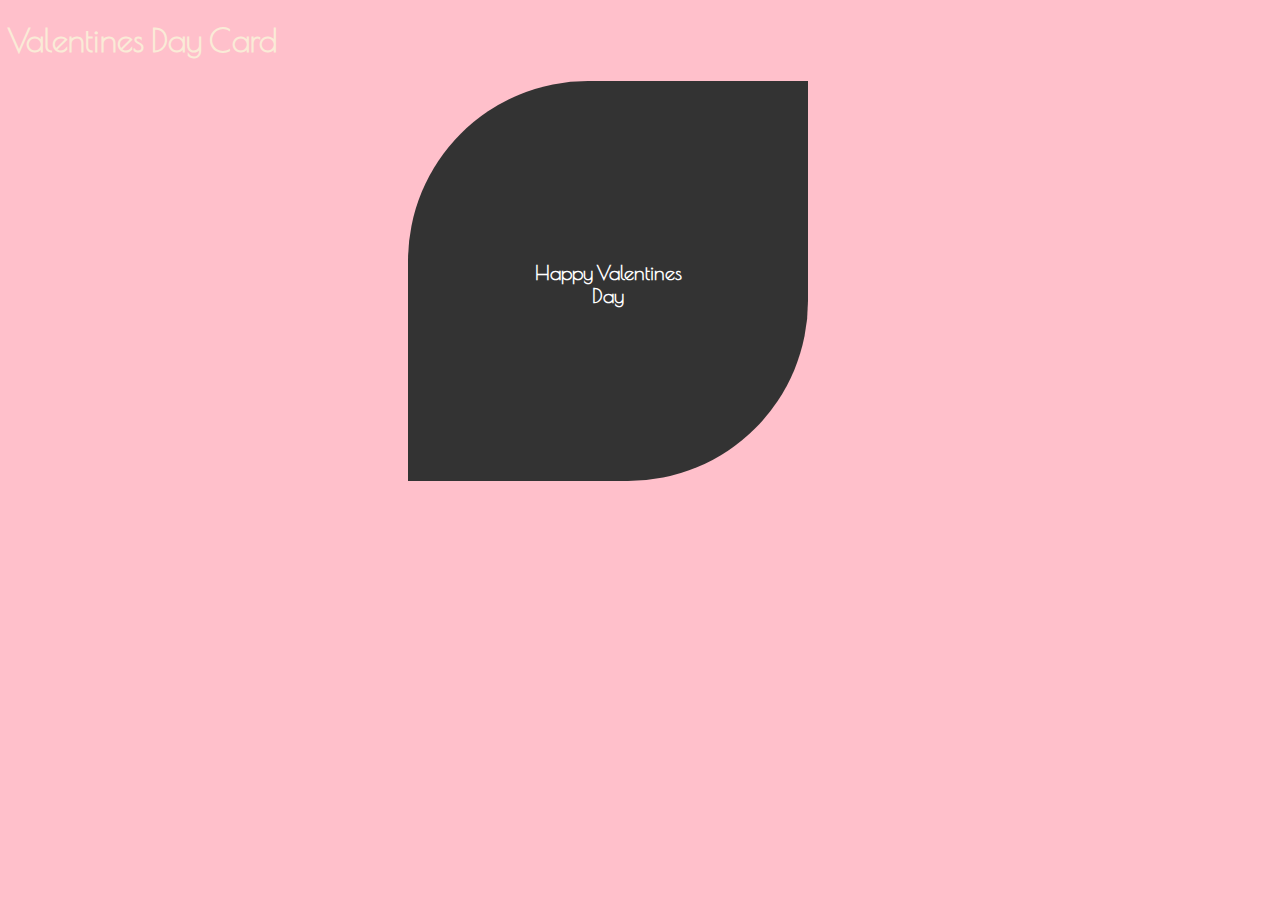
==== index.html @ edcdcd3c "resizing the artifact: UNSTABLE" ====
<!DOCTYPE html>
<html lang="en">
    <head>
        <link rel="stylesheet" href="style.css">
    </head>
<body>  
    <div id="card">
      <h1>Valentines Day Card </h1>
      <div class="heart" id="heart1">
        <div id="half1">
          <div id="circle"></div>
          <div id="rec"></div>
        </div>
        <div id="half2">
          <div id="circle"></div>
          <div id="rec"></div>
        </div>
      </div>
      <div id="message">
        <h2>Happy Valentines Day</h2>
      </div>
      <div class="heart" id="heart2">
        <div id="half1">
          <div id="circle"></div>
          <div id="rec"></div>
        </div>
        <div id="half2">
          <div id="circle"></div>
          <div id="rec"></div>
        </div>
      </div>
    </div>
  </body>
  </html>
---- style.css ----
@import "compass/css3";
@import url(https://fonts.googleapis.com/css?family=Poiret+One);


body {
    background-color: pink; /*#f06b92;*/
    font-family: 'Poiret One', Segoe UI Light, cursive;
    color: antiquewhite;
}

/* The box containing the message */
#card #message {
    float: left;
    width: 400px;
    height: 400px;
    margin-left: 400px;
    background-color: #333;
    border-radius: 45% 0 45% 0;
    text-align: center;
}
/* message on the card */
#card #message h2 {
    font-size: 20px;
    color: #fff;
    width: 160px;
    margin-top: 180px;
    margin-left: 120px;
}
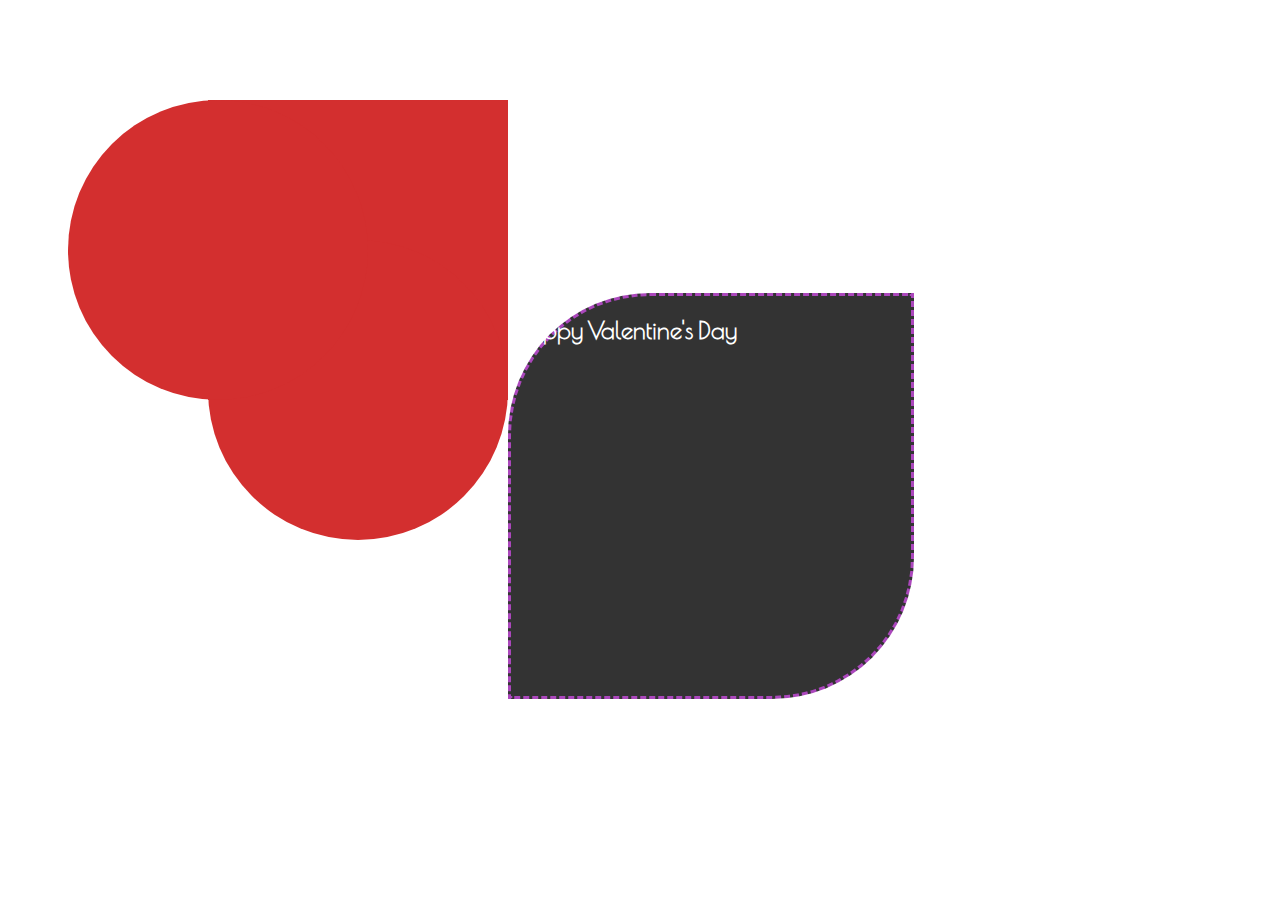
==== commit aa2797ea: "rebuild artifact: STABLE; one flap" ====
--- a/index.html
+++ b/index.html
@@ -1,34 +1,19 @@
 <!DOCTYPE html>
-<html lang="en">
-    <head>
-        <link rel="stylesheet" href="style.css">
-    </head>
-<body>  
+<html>
+
+<head>
+    <link rel="stylesheet" href="stylecard.css">
+</head>
+
+<body>
+
     <div id="card">
-      <h1>Valentines Day Card </h1>
-      <div class="heart" id="heart1">
-        <div id="half1">
-          <div id="circle"></div>
-          <div id="rec"></div>
+        <div class="heart" id="heart1"></div>
+        <div id="message">
+            <h2>Happy Valentine's Day</h2>
         </div>
-        <div id="half2">
-          <div id="circle"></div>
-          <div id="rec"></div>
-        </div>
-      </div>
-      <div id="message">
-        <h2>Happy Valentines Day</h2>
-      </div>
-      <div class="heart" id="heart2">
-        <div id="half1">
-          <div id="circle"></div>
-          <div id="rec"></div>
-        </div>
-        <div id="half2">
-          <div id="circle"></div>
-          <div id="rec"></div>
-        </div>
-      </div>
+        <!-- <div class="heart" id="heart2"></div> -->
     </div>
-  </body>
-  </html>+</body>
+
+</html>--- a/stylecard.css
+++ b/stylecard.css
@@ -0,0 +1,165 @@
+@import url(https://fonts.googleapis.com/css?family=Poiret+One);
+
+
+body {
+    background-color: white;
+    font-family: 'Poiret One', Segoe UI Light, cursive;
+
+
+}
+
+.heart {
+    background-color: #d32f2f;
+    display: inline-block;
+    height: 300px;
+    margin: 0 10px;
+    position: relative;
+
+    top: 0; /*changed SOverflow*/
+    /* transform: rotate(-45deg); */
+    width: 300px;
+    margin-top: 200px;
+    margin-left: 500px;
+    /* transform: rotate(0deg); */
+}
+
+.heart:before,
+.heart:after {
+    content: "";
+    background-color: #d32f2f;
+    border-radius: 50%;
+    height: 300px;
+    position: absolute;
+    width: 300px;
+}
+
+.heart:before {
+    top: -140px;
+    left: 0;
+}
+
+.heart:after {
+    left: 140px;
+    top: 0;
+}
+
+
+#card {
+    margin-top: 200px;
+
+}
+
+#message {
+
+    height: 400px;
+    width: 400px;
+    margin-top: -410px;
+    margin-left: 500px;
+    background-color: #333;
+    color: white;
+    border: 3px dashed #AB47BC;
+    border-radius: 35% 0 35% 0;
+
+}
+
+#card #heart1 {
+    -webkit-transform: rotate(180deg);
+    -moz-transform: rotate(180deg);
+    -ms-transform: rotate(180deg);
+    transform: rotate(180deg);
+    -webkit-animation: closeLeft 2s ease-in-out forwards;
+    -moz-animation: closeLeft 2s ease-in-out forwards;
+    -ms-animation: closeLeft 2s ease-in-out forwards;
+    animation: closeLeft 2s ease-in-out forwards;
+    transform-origin: 0 0;
+}
+
+
+#card:hover #heart1 {
+    -webkit-animation: openLeft 2s ease-in-out forwards;
+    -moz-animation: openLeft 2s ease-in-out forwards;
+    -ms-animation: openLeft 2 ease-in-out forwards;
+    animation: openLeft 2s ease-in-out forwards;
+}
+
+@-webkit-keyframes closeLeft {
+    from {
+        -webkit-transform: rotateY(0deg);
+    }
+
+    to {
+        -webkit-transform: rotateY(180deg);
+    }
+}
+
+@-moz-keyframes closeLeft {
+    from {
+        -moz-transform: rotateY(0deg);
+    }
+
+    to {
+        -moz-transform: rotateY(180deg);
+    }
+}
+
+@-ms-keyframes closeLeft {
+    from {
+        -ms-transform: rotateY(0deg);
+    }
+
+    to {
+        -ms-transform: rotateY(180deg);
+    }
+}
+
+@keyframes closeLeft {
+    from {
+        transform: rotateY(0deg);
+    }
+
+    to {
+        transform: rotateY(180deg);
+    }
+}
+
+@-moz-keyframes openLeft {
+    from {
+        -moz-transform: rotateY(180deg);
+    }
+
+    to {
+        -moz-transform: rotateY(0deg);
+    }
+}
+
+@-webkit-keyframes openLeft {
+    from {
+        -webkit-transform: rotateY(180deg);
+    }
+
+    to {
+        -webkit-transform: rotateY(0deg);
+    }
+}
+
+@-ms-keyframes openLeft {
+    from {
+        -ms-transform: rotateY(180deg);
+    }
+
+    to {
+        -ms-transform: rotateY(0deg);
+    }
+}
+
+@keyframes openLeft {
+    from {
+        transform: rotateY(180deg);
+    }
+
+    to {
+        transform: rotateY(0deg);
+    }
+}
+
+
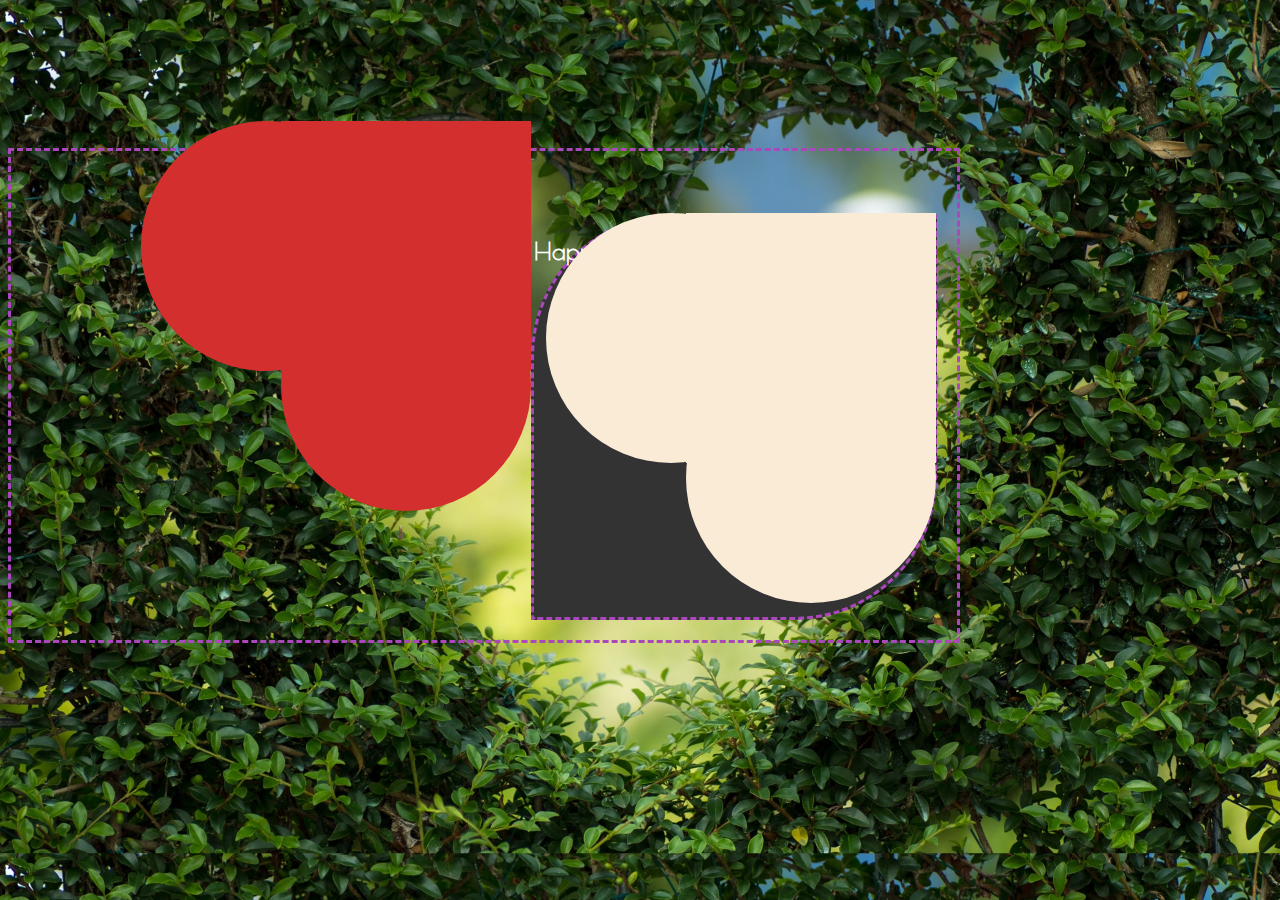
==== commit 7c6e65f0: "rebuild artifact: STABLE; two flap; animation done" ====
--- a/index.html
+++ b/index.html
@@ -8,11 +8,11 @@
 <body>
 
     <div id="card">
-        <div class="heart" id="heart1"></div>
+        <div class="heart1" id="heartleft"></div>
         <div id="message">
             <h2>Happy Valentine's Day</h2>
         </div>
-        <!-- <div class="heart" id="heart2"></div> -->
+         <div class="heart2" id="heartright"></div>
     </div>
 </body>
 
--- a/stylecard.css
+++ b/stylecard.css
@@ -1,52 +1,116 @@
 @import url(https://fonts.googleapis.com/css?family=Poiret+One);
 
 
+html{
+ margin: 0;
+ padding:0;
+    background-image: url(bg.jpeg);
+    
+    background-size: cover;  
+    -webkit-background-size: cover;
+  -moz-background-size: cover;
+  -o-background-size: cover;
+}
+
 body {
-    background-color: white;
+    
     font-family: 'Poiret One', Segoe UI Light, cursive;
-
-
-}
-
-.heart {
+}
+
+.heart1 {
     background-color: #d32f2f;
     display: inline-block;
-    height: 300px;
+    height: 250px;
     margin: 0 10px;
     position: relative;
 
     top: 0; /*changed SOverflow*/
     /* transform: rotate(-45deg); */
-    width: 300px;
+    width: 250px;
     margin-top: 200px;
     margin-left: 500px;
     /* transform: rotate(0deg); */
 }
 
-.heart:before,
-.heart:after {
+.heart1:before,
+.heart1:after {
     content: "";
     background-color: #d32f2f;
     border-radius: 50%;
-    height: 300px;
+    height: 250px;
     position: absolute;
-    width: 300px;
-}
-
-.heart:before {
+    width: 250px;
+}
+
+.heart1:before {
+    
     top: -140px;
     left: 0;
 }
 
-.heart:after {
+.heart1:after {
     left: 140px;
     top: 0;
 }
 
 
+
+
+
+/* Heart on the right */
+
+
+.heart2 {
+    background-color: antiquewhite;
+    display: inline-block;
+    height: 250px;
+    margin: 0 10px;
+    position: absolute;
+
+    /* top: 0; changed SOverflow */
+    /* transform: rotate(-45deg); */
+    width: 250px;
+    margin-top: 100px;
+    margin-left: 655px;
+    /* transform: rotate(0deg); */
+    transform: rotate(180deg);
+    left:270px;
+    top: 212px;
+}
+
+.heart2:before,
+.heart2:after {
+    content: "";
+    background-color: antiquewhite;
+    border-radius: 50%;
+    height: 250px;
+    position: absolute;
+    width: 250px;
+}
+
+.heart2:before {
+    
+    top: -140px;
+    left: 0;
+}
+
+.heart2:after {
+    left: 140px;
+    top: 0;
+}
+
+
+
+
+
 #card {
-    margin-top: 200px;
-
+    margin-top: 140px;
+    padding: 20px;
+    position:absolute;
+    border: 3px dashed #AB47BC;
+    
+
+    
 }
 
 #message {
@@ -59,10 +123,15 @@
     color: white;
     border: 3px dashed #AB47BC;
     border-radius: 35% 0 35% 0;
-
-}
-
-#card #heart1 {
+    
+    
+    
+    
+
+}
+
+
+#card #heartleft {
     -webkit-transform: rotate(180deg);
     -moz-transform: rotate(180deg);
     -ms-transform: rotate(180deg);
@@ -75,7 +144,7 @@
 }
 
 
-#card:hover #heart1 {
+#card:hover #heartleft {
     -webkit-animation: openLeft 2s ease-in-out forwards;
     -moz-animation: openLeft 2s ease-in-out forwards;
     -ms-animation: openLeft 2 ease-in-out forwards;
@@ -163,3 +232,100 @@
 }
 
 
+
+
+#card #heartright {
+    -webkit-animation: closeRight 2s ease-in-out forwards;
+    -moz-animation: closeRight 2s ease-in-out forwards;
+    -ms-animation: closeRight 2s ease-in-out forwards;
+    animation: closeRight 2s ease-in-out forwards;
+    transform-origin: 0 0;
+}
+
+#card:hover #heartright {
+    -webkit-animation: openRight 2s ease-in-out forwards;
+    -moz-animation: openRight 2s ease-in-out forwards;
+    -ms-animation: openRight 2 ease-in-out forwards;
+    animation: openRight 2s ease-in-out forwards;
+} 
+
+
+@-moz-keyframes openRight {
+    0% {
+        -moz-transform: rotateX(180deg);
+    }
+
+    100% {
+        -moz-transform: rotateX(0deg) rotateZ(180deg);
+    }
+}
+
+@-webkit-keyframes openRight {
+    0% {
+        -webkit-transform: rotateX(180deg);
+    }
+
+    100% {
+        -webkit-transform: rotateX(0deg) rotateZ(180deg);
+    }
+}
+
+@-ms-keyframes openRight {
+    0% {
+        -ms-transform: rotateX(180deg);
+    }
+
+    100% {
+        -ms-transform: rotateX(0deg) rotateZ(180deg);
+    }
+}
+
+@keyframes openRight {
+    0% {
+        transform: rotateX(180deg);
+    }
+
+    100% {
+        transform: rotateX(0deg) rotateZ(180deg);
+    }
+}
+
+@-webkit-keyframes closeRight {
+    from {
+        -webkit-transform: rotateX(0deg) rotate(180deg);
+    }
+
+    to {
+        -webkit-transform: rotateX(180deg);
+    }
+}
+
+@-moz-keyframes closeRight {
+    from {
+        -moz-transform: rotateX(0deg) rotate(180deg);
+    }
+
+    to {
+        -moz-transform: rotateX(180deg);
+    }
+}
+
+@-ms-keyframes closeRight {
+    from {
+        -ms-transform: rotateX(0deg) rotate(180deg);
+    }
+
+    to {
+        -ms-transform: rotateX(180deg);
+    }
+}
+
+@keyframes closeRight {
+    from {
+        transform: rotateX(0deg) rotate(180deg);
+    }
+
+    to {
+        transform: rotateX(180deg);
+    }
+}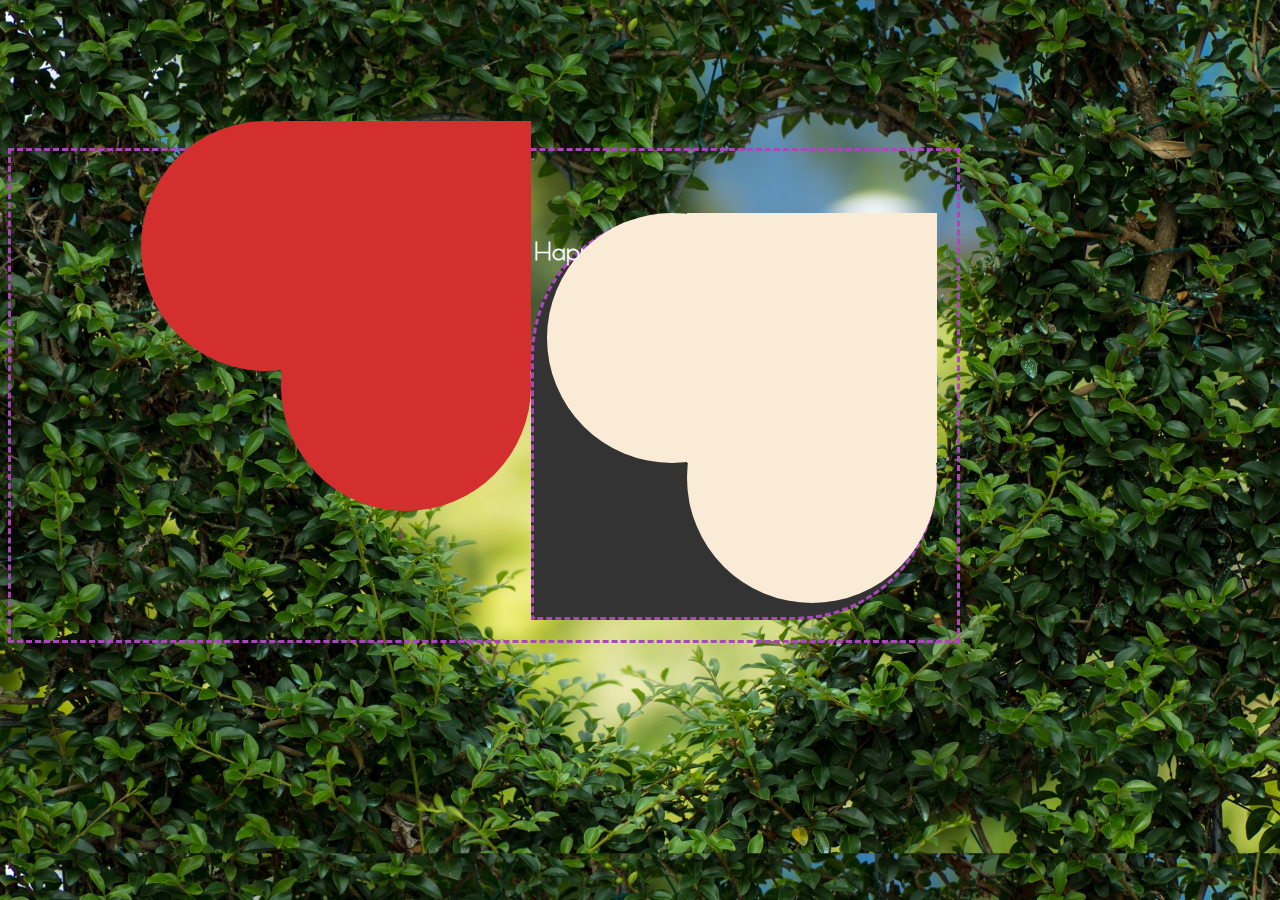
==== commit 76bf2e0b: "rebuild artifact: STABLE; two flap; animation done" ====
--- a/index.html
+++ b/index.html
@@ -12,7 +12,7 @@
         <div id="message">
             <h2>Happy Valentine's Day</h2>
         </div>
-         <div class="heart2" id="heartright"></div>
+        <div class="heart2" id="heartright"></div>
     </div>
 </body>
 
--- a/stylecard.css
+++ b/stylecard.css
@@ -1,19 +1,18 @@
 @import url(https://fonts.googleapis.com/css?family=Poiret+One);
 
-
-html{
- margin: 0;
- padding:0;
+html {
+    margin: 0;
+    padding: 0;
     background-image: url(bg.jpeg);
-    
-    background-size: cover;  
+
+    background-size: cover;
     -webkit-background-size: cover;
-  -moz-background-size: cover;
-  -o-background-size: cover;
+    -moz-background-size: cover;
+    -o-background-size: cover;
 }
 
 body {
-    
+
     font-family: 'Poiret One', Segoe UI Light, cursive;
 }
 
@@ -24,7 +23,8 @@
     margin: 0 10px;
     position: relative;
 
-    top: 0; /*changed SOverflow*/
+    top: 0;
+    /*changed SOverflow*/
     /* transform: rotate(-45deg); */
     width: 250px;
     margin-top: 200px;
@@ -43,7 +43,7 @@
 }
 
 .heart1:before {
-    
+
     top: -140px;
     left: 0;
 }
@@ -74,7 +74,7 @@
     margin-left: 655px;
     /* transform: rotate(0deg); */
     transform: rotate(180deg);
-    left:270px;
+    left: 271px;
     top: 212px;
 }
 
@@ -89,7 +89,7 @@
 }
 
 .heart2:before {
-    
+
     top: -140px;
     left: 0;
 }
@@ -106,11 +106,11 @@
 #card {
     margin-top: 140px;
     padding: 20px;
-    position:absolute;
+    position: absolute;
     border: 3px dashed #AB47BC;
-    
-
-    
+
+
+
 }
 
 #message {
@@ -123,10 +123,10 @@
     color: white;
     border: 3px dashed #AB47BC;
     border-radius: 35% 0 35% 0;
-    
-    
-    
-    
+
+
+
+
 
 }
 
@@ -247,7 +247,7 @@
     -moz-animation: openRight 2s ease-in-out forwards;
     -ms-animation: openRight 2 ease-in-out forwards;
     animation: openRight 2s ease-in-out forwards;
-} 
+}
 
 
 @-moz-keyframes openRight {
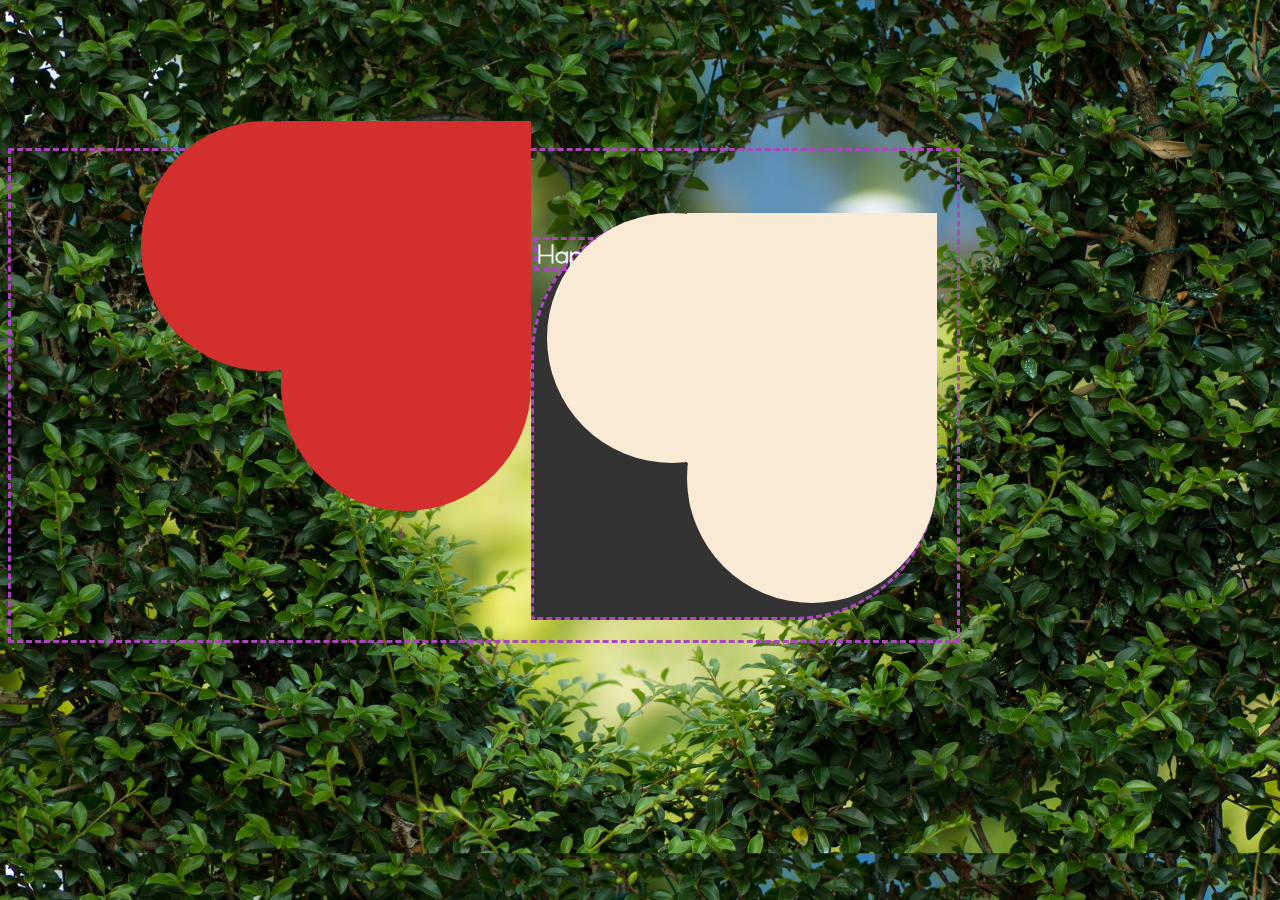
==== commit 1b035963: "rebuild artifact: STABLE; two flap; animation done" ====
--- a/index.html
+++ b/index.html
@@ -1,6 +1,5 @@
 <!DOCTYPE html>
 <html>
-
 <head>
     <link rel="stylesheet" href="stylecard.css">
 </head>
@@ -15,5 +14,4 @@
         <div class="heart2" id="heartright"></div>
     </div>
 </body>
-
 </html>--- a/stylecard.css
+++ b/stylecard.css
@@ -123,11 +123,13 @@
     color: white;
     border: 3px dashed #AB47BC;
     border-radius: 35% 0 35% 0;
-
-
-
-
-
+}
+
+#card #message h2{
+
+    
+    
+    border: 3px dashed #AB47BC;
 }
 
 
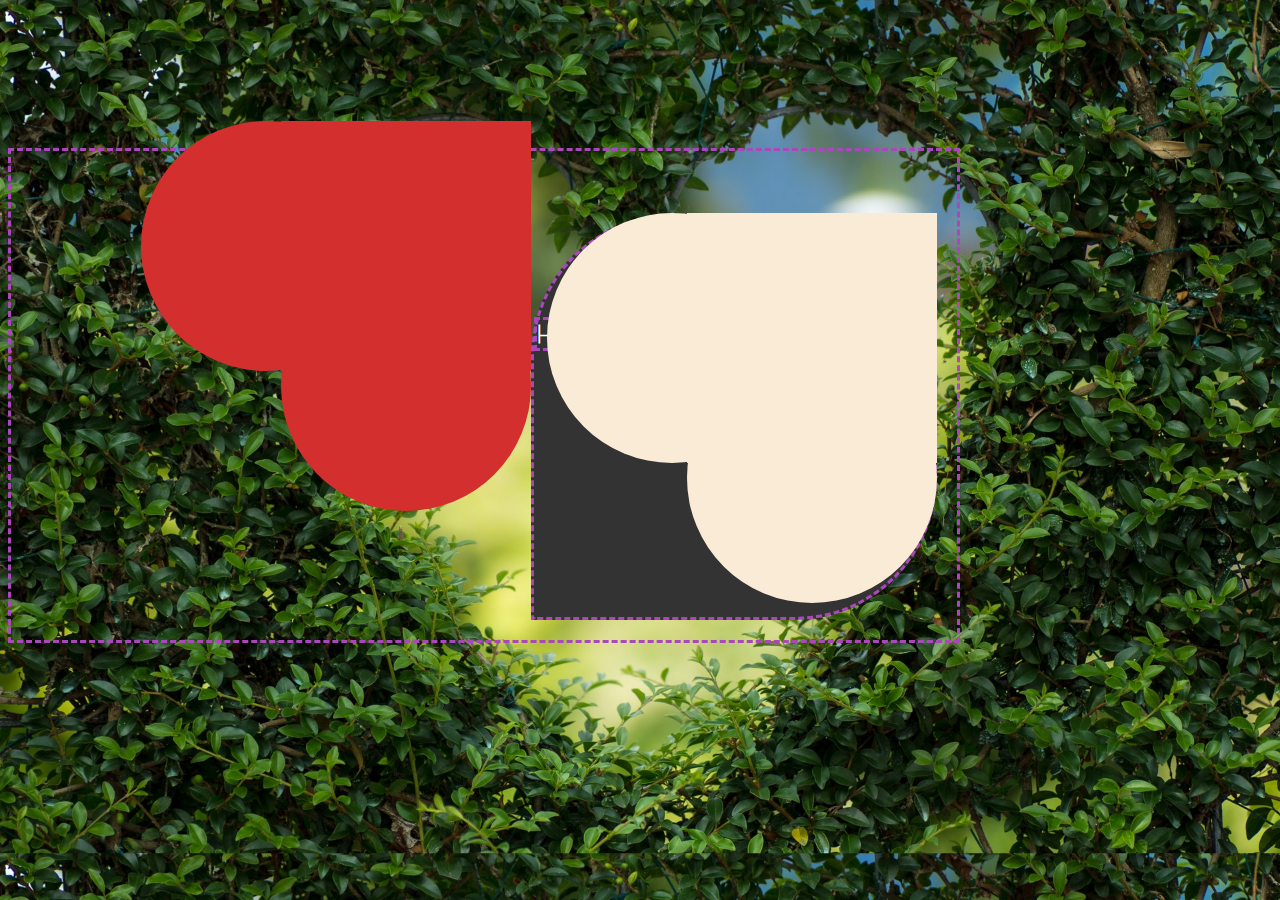
==== commit 35e64e8e: "rebuild artifact: STABLE; two flap; animation done" ====
--- a/index.html
+++ b/index.html
@@ -5,7 +5,6 @@
 </head>
 
 <body>
-
     <div id="card">
         <div class="heart1" id="heartleft"></div>
         <div id="message">
--- a/stylecard.css
+++ b/stylecard.css
@@ -16,6 +16,8 @@
     font-family: 'Poiret One', Segoe UI Light, cursive;
 }
 
+
+/* heart on the left */
 .heart1 {
     background-color: #d32f2f;
     display: inline-block;
@@ -54,11 +56,7 @@
 }
 
 
-
-
-
 /* Heart on the right */
-
 
 .heart2 {
     background-color: antiquewhite;
@@ -100,19 +98,15 @@
 }
 
 
-
-
-
+/* Placement of the card (div wrapping other elements */
 #card {
     margin-top: 140px;
     padding: 20px;
     position: absolute;
     border: 3px dashed #AB47BC;
-
-
-
-}
-
+}
+
+/* Message box inside the card div element */
 #message {
 
     height: 400px;
@@ -125,14 +119,15 @@
     border-radius: 35% 0 35% 0;
 }
 
-#card #message h2{
-
-    
-    
+/* Message inside the card box */
+#card #message h2 {
+
+
+    margin-top: 100px;
     border: 3px dashed #AB47BC;
 }
 
-
+/* Animation for the card left */
 #card #heartleft {
     -webkit-transform: rotate(180deg);
     -moz-transform: rotate(180deg);
@@ -146,7 +141,7 @@
 }
 
 
-#card:hover #heartleft {
+#card #heartleft:hover {
     -webkit-animation: openLeft 2s ease-in-out forwards;
     -moz-animation: openLeft 2s ease-in-out forwards;
     -ms-animation: openLeft 2 ease-in-out forwards;
@@ -235,7 +230,7 @@
 
 
 
-
+/* animation for the card right */
 #card #heartright {
     -webkit-animation: closeRight 2s ease-in-out forwards;
     -moz-animation: closeRight 2s ease-in-out forwards;
@@ -244,7 +239,7 @@
     transform-origin: 0 0;
 }
 
-#card:hover #heartright {
+#card #heartright:hover {
     -webkit-animation: openRight 2s ease-in-out forwards;
     -moz-animation: openRight 2s ease-in-out forwards;
     -ms-animation: openRight 2 ease-in-out forwards;
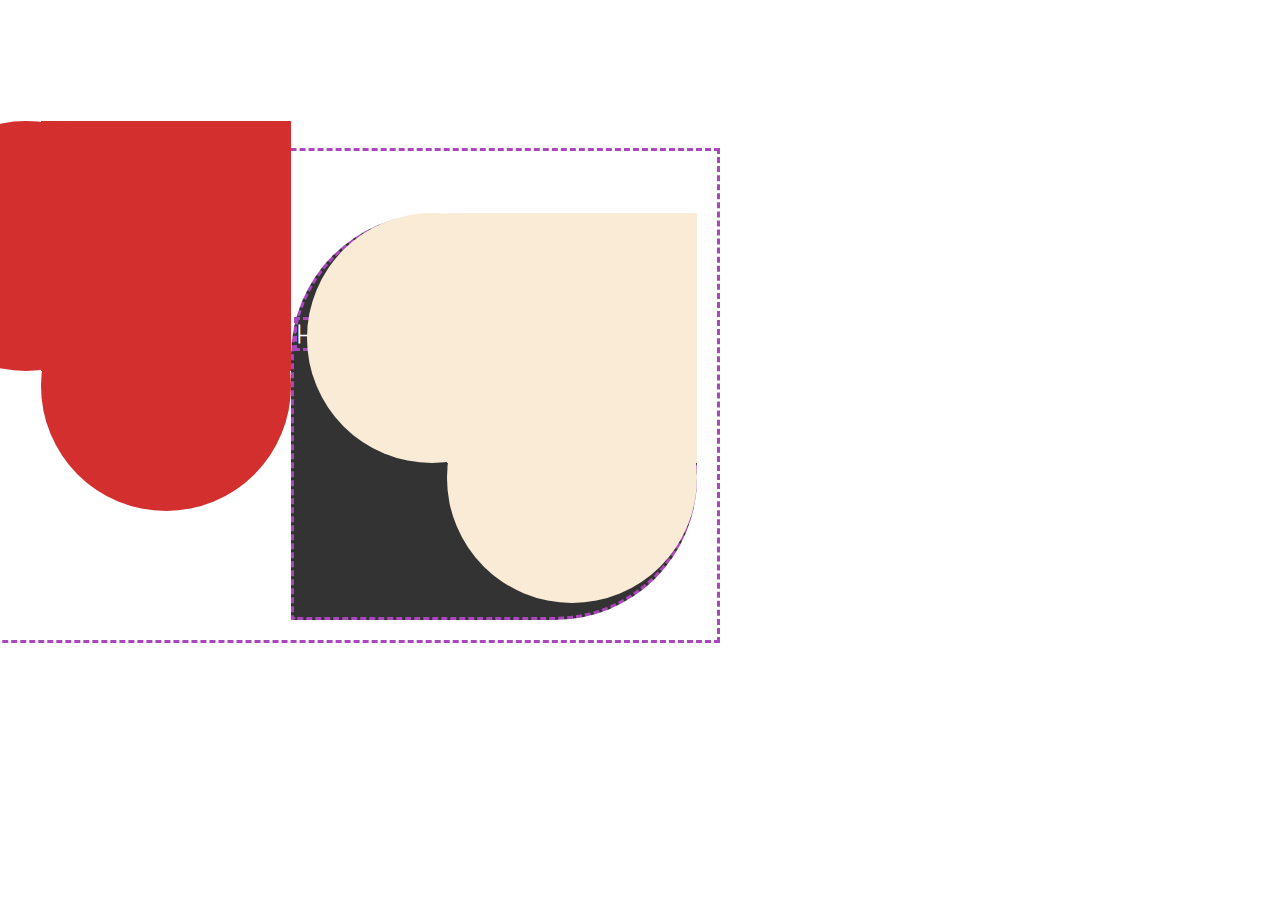
==== commit 1e713d2c: "added postcard" ====
--- a/index.html
+++ b/index.html
@@ -2,6 +2,7 @@
 <html>
 <head>
     <link rel="stylesheet" href="stylecard.css">
+    <link rel="stylesheet" href="https://use.fontawesome.com/releases/v5.7.2/css/all.css" integrity="sha384-fnmOCqbTlWIlj8LyTjo7mOUStjsKC4pOpQbqyi7RrhN7udi9RwhKkMHpvLbHG9Sr" crossorigin="anonymous">
 </head>
 
 <body>
@@ -9,6 +10,7 @@
         <div class="heart1" id="heartleft"></div>
         <div id="message">
             <h2>Happy Valentine's Day</h2>
+            <i class="fas fa-envelope"></i>
         </div>
         <div class="heart2" id="heartright"></div>
     </div>
--- a/stylecard.css
+++ b/stylecard.css
@@ -3,7 +3,7 @@
 html {
     margin: 0;
     padding: 0;
-    background-image: url(bg.jpeg);
+    /* background-image: url(bg.jpeg); */
 
     background-size: cover;
     -webkit-background-size: cover;
@@ -14,6 +14,23 @@
 body {
 
     font-family: 'Poiret One', Segoe UI Light, cursive;
+}
+
+
+#mail{
+    width: 150px;
+    height: 150px;
+    
+    background-size: cover;
+    background-color: red;
+    background-image: url(mail.png);
+    
+}
+
+/* move the card */
+#card{
+
+    right:35em;
 }
 
 
